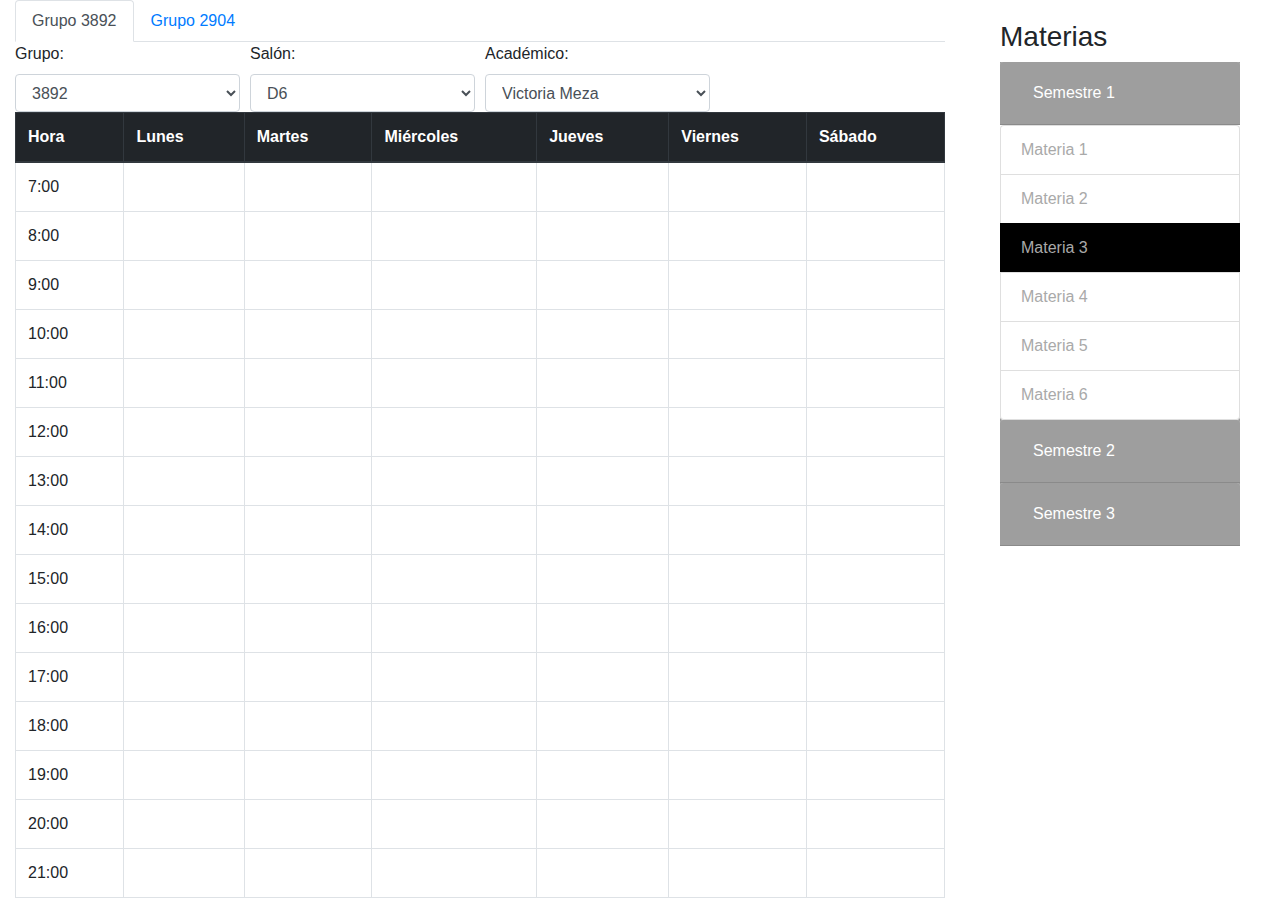
==== index.html @ 567dd7c6 "Prototipo inicial" ====
<!DOCTYPE html>
<html lang="en">
  <head>
    <title>Prototipo - Editar horario</title>
    <link rel="stylesheet" href="bower_components/bootstrap/dist/css/bootstrap.css" />
    <link rel="stylesheet" href="index.css">

    <meta charset="utf-8">
    <meta name="viewport" content="width=device-width, initial-scale=1, shrink-to-fit=no">
  </head>
  <body>
    
    <div class="container-fluid">
      <div class="row">
        <div class="col">
          <ul class="nav nav-tabs" id="myTab" role="tablist">
            <li class="nav-item">
              <a class="nav-link active" id="home-tab" data-toggle="tab" href="#home">
                Grupo 3892
              </a>
            </li>
            <li class="nav-item">
              <a class="nav-link" id="profile-tab" data-toggle="tab" href="#profile">
                Grupo 2904
              </a>
            </li>
          </ul>

          <div class="tab-content" id="myTabContent">

            <div class="tab-pane fade show active" id="home">
              <form>
                <div class="form-row">
                  <div class="col">
                    <label>Grupo:</label>
                    <select class="form-control">
                      <option value="">3892</option>
                      <option value="">2904</option>
                    </select>
                  </div>
                  <div class="col">
                    <label>Salón:</label>
                    <select class="form-control">
                      <option value="">D6</option>
                      <option value="">D7</option>
                    </select>
                  </div>
                  <div class="col">
                    <label>Académico:</label>
                    <select class="form-control">
                      <option value="">Victoria Meza</option>
                      <option value="">Everardo Gutierrez</option>
                    </select>
                  </div>
                  <div class="col">&nbsp;</div>
                </div>
              </form>

              <div class="horario">
                <table class="table table-bordered">
                  <thead class="thead-dark">
                    <tr>
                      <th>Hora</th>
                      <th>Lunes</th>
                      <th>Martes</th>
                      <th>Miércoles</th>
                      <th>Jueves</th>
                      <th>Viernes</th>
                      <th>Sábado</th>
                    </tr>
                  </thead>
                  <tbody>
                    <tr>
                      <td>7:00</td>
                      <td></td>
                      <td></td>
                      <td></td>
                      <td></td>
                      <td></td>
                      <td></td>
                    </tr>
                    <tr>
                      <td>8:00</td>
                      <td></td>
                      <td></td>
                      <td></td>
                      <td></td>
                      <td></td>
                      <td></td>
                    </tr>
                    <tr>
                      <td>9:00</td>
                      <td></td>
                      <td></td>
                      <td></td>
                      <td></td>
                      <td></td>
                      <td></td>
                    </tr>
                    <tr>
                      <td>10:00</td>
                      <td></td>
                      <td></td>
                      <td></td>
                      <td></td>
                      <td></td>
                      <td></td>
                    </tr>
                    <tr>
                      <td>11:00</td>
                      <td></td>
                      <td></td>
                      <td></td>
                      <td></td>
                      <td></td>
                      <td></td>
                    </tr>
                    <tr>
                      <td>12:00</td>
                      <td></td>
                      <td></td>
                      <td></td>
                      <td></td>
                      <td></td>
                      <td></td>
                    </tr>
                    <tr>
                      <td>13:00</td>
                      <td></td>
                      <td></td>
                      <td></td>
                      <td></td>
                      <td></td>
                      <td></td>
                    </tr>
                    <tr>
                      <td>14:00</td>
                      <td></td>
                      <td></td>
                      <td></td>
                      <td></td>
                      <td></td>
                      <td></td>
                    </tr>
                    <tr>
                      <td>15:00</td>
                      <td></td>
                      <td></td>
                      <td></td>
                      <td></td>
                      <td></td>
                      <td></td>
                    </tr>
                    <tr>
                      <td>16:00</td>
                      <td></td>
                      <td></td>
                      <td></td>
                      <td></td>
                      <td></td>
                      <td></td>
                    </tr>
                    <tr>
                      <td>17:00</td>
                      <td></td>
                      <td></td>
                      <td></td>
                      <td></td>
                      <td></td>
                      <td></td>
                    </tr>
                    <tr>
                      <td>18:00</td>
                      <td></td>
                      <td></td>
                      <td></td>
                      <td></td>
                      <td></td>
                      <td></td>
                    </tr>
                    <tr>
                      <td>19:00</td>
                      <td></td>
                      <td></td>
                      <td></td>
                      <td></td>
                      <td></td>
                      <td></td>
                    </tr>
                    <tr>
                      <td>20:00</td>
                      <td></td>
                      <td></td>
                      <td></td>
                      <td></td>
                      <td></td>
                      <td></td>
                    </tr>
                    <tr>
                      <td>21:00</td>
                      <td></td>
                      <td></td>
                      <td></td>
                      <td></td>
                      <td></td>
                      <td></td>
                    </tr>
                  </tbody>
                </table>
              </div>

            </div>

            <div class="tab-pane fade" id="profile">
              2904
            </div>
          </div>
        </div>
        <div class="col-3 tools box">
          <h3>Materias</h3>
          
          <div id="accordion">
            <div class="card">
              <div class="card-header" id="headingOne">
                <h5 class="mb-0">
                  <button class="btn btn-link" data-toggle="collapse" data-target="#collapseOne" aria-expanded="true" aria-controls="collapseOne">
                    Semestre 1
                  </button>
                </h5>
              </div>

              <div id="collapseOne" class="collapse show" aria-labelledby="headingOne" data-parent="#accordion">
                <div class="card-body">
                  <ul class="list-group">
                    <li class="list-group-item">Materia 1</li>
                    <li class="list-group-item">Materia 2</li>
                    <li class="list-group-item selected">Materia 3</li>
                    <li class="list-group-item">Materia 4</li>
                    <li class="list-group-item">Materia 5</li>
                    <li class="list-group-item">Materia 6</li>
                  </ul>
                </div>
              </div>
            </div>
            <div class="card">
              <div class="card-header" id="headingTwo">
                <h5 class="mb-0">
                  <button class="btn btn-link collapsed" data-toggle="collapse" data-target="#collapseTwo" aria-expanded="false" aria-controls="collapseTwo">
                    Semestre 2
                  </button>
                </h5>
              </div>
              <div id="collapseTwo" class="collapse" aria-labelledby="headingTwo" data-parent="#accordion">
                <div class="card-body">
                  <ul class="list-group">
                    <li class="list-group-item">Materia 1</li>
                    <li class="list-group-item">Materia 2</li>
                    <li class="list-group-item">Materia 3</li>
                    <li class="list-group-item">Materia 4</li>
                    <li class="list-group-item">Materia 5</li>
                    <li class="list-group-item">Materia 6</li>
                  </ul>
                </div>
              </div>
            </div>
            <div class="card">
              <div class="card-header" id="headingThree">
                <h5 class="mb-0">
                  <button class="btn btn-link collapsed" data-toggle="collapse" data-target="#collapseThree" aria-expanded="false" aria-controls="collapseThree">
                    Semestre 3
                  </button>
                </h5>
              </div>
              <div id="collapseThree" class="collapse" aria-labelledby="headingThree" data-parent="#accordion">
                <div class="card-body">
                  <ul class="list-group">
                    <li class="list-group-item">Materia 1</li>
                    <li class="list-group-item">Materia 2</li>
                    <li class="list-group-item">Materia 3</li>
                    <li class="list-group-item">Materia 4</li>
                    <li class="list-group-item">Materia 5</li>
                    <li class="list-group-item">Materia 6</li>
                  </ul>
                </div>
              </div>
            </div>
          </div>

        </div>
      </div>
    </div>

    <script src="bower_components/jquery/dist/jquery.js"></script>
    <script src="bower_components/popper.js/dist/popper.js"></script>
    <script src="bower_components/bootstrap/dist/js/bootstrap.js"></script>
  </body>
</html>
---- index.css ----
#accordion {
  width: 100%;
  background-color: rgb(158, 158, 158);
  color: darkgray;
}

.card {
  border: 0;
}

.card-header {
  background: rgb(158, 158, 158);
}

.box {
  padding: 20px 40px;
}

.tools {
  height: 100%;
}

#accordion .btn-link, .btn-link:hover, .btn-link:focus {
  color: white;
  text-decoration: none;
}

#accordion .card-body {
  padding: 0;
}

#accordion .card-body .list-group .list-group-item {
  cursor: pointer;
}

#accordion .card-body .list-group .list-group-item:hover {
  box-shadow: 1px 1px 1px 1px #eee;
}

#accordion .card-body .list-group .list-group-item.selected {
  background: black;
}
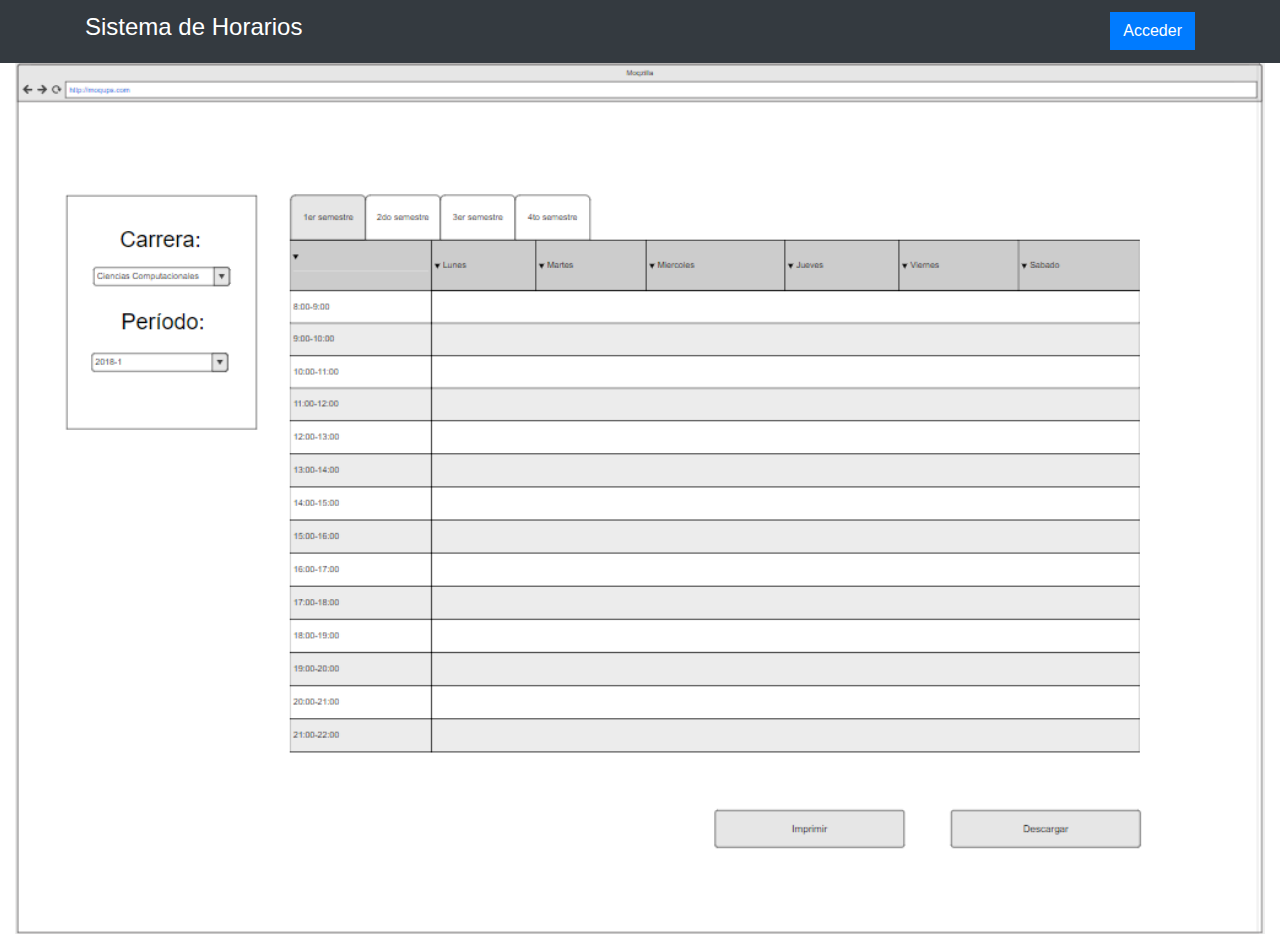
==== commit 86713bef: "Integracion" ====
--- a/index.html
+++ b/index.html
@@ -1,291 +1,35 @@
 <!DOCTYPE html>
 <html lang="en">
   <head>
-    <title>Prototipo - Editar horario</title>
+    <title>Sistema de Horarios</title>
     <link rel="stylesheet" href="bower_components/bootstrap/dist/css/bootstrap.css" />
-    <link rel="stylesheet" href="index.css">
+    <link rel="stylesheet" href="css/editar-horario.css">
 
     <meta charset="utf-8">
     <meta name="viewport" content="width=device-width, initial-scale=1, shrink-to-fit=no">
   </head>
   <body>
+
+    <header>
+      
+      <div class="navbar navbar-dark bg-dark box-shadow">
+        <div class="container d-flex justify-content-between">
+          <a href="../dashboard.html" class="navbar-brand d-flex align-items-center">
+            <h4>Sistema de Horarios</h4>
+          </a>
+          
+          <form class="form-inline ">
+            <a class="btn btn-primary rounded-0" type="submit" style="margin-left: 10px;" href="login/">Acceder</a>
+          </form>
+        </div>
+        
+      </div>
+    </header>
     
     <div class="container-fluid">
       <div class="row">
         <div class="col">
-          <ul class="nav nav-tabs" id="myTab" role="tablist">
-            <li class="nav-item">
-              <a class="nav-link active" id="home-tab" data-toggle="tab" href="#home">
-                Grupo 3892
-              </a>
-            </li>
-            <li class="nav-item">
-              <a class="nav-link" id="profile-tab" data-toggle="tab" href="#profile">
-                Grupo 2904
-              </a>
-            </li>
-          </ul>
-
-          <div class="tab-content" id="myTabContent">
-
-            <div class="tab-pane fade show active" id="home">
-              <form>
-                <div class="form-row">
-                  <div class="col">
-                    <label>Grupo:</label>
-                    <select class="form-control">
-                      <option value="">3892</option>
-                      <option value="">2904</option>
-                    </select>
-                  </div>
-                  <div class="col">
-                    <label>Salón:</label>
-                    <select class="form-control">
-                      <option value="">D6</option>
-                      <option value="">D7</option>
-                    </select>
-                  </div>
-                  <div class="col">
-                    <label>Académico:</label>
-                    <select class="form-control">
-                      <option value="">Victoria Meza</option>
-                      <option value="">Everardo Gutierrez</option>
-                    </select>
-                  </div>
-                  <div class="col">&nbsp;</div>
-                </div>
-              </form>
-
-              <div class="horario">
-                <table class="table table-bordered">
-                  <thead class="thead-dark">
-                    <tr>
-                      <th>Hora</th>
-                      <th>Lunes</th>
-                      <th>Martes</th>
-                      <th>Miércoles</th>
-                      <th>Jueves</th>
-                      <th>Viernes</th>
-                      <th>Sábado</th>
-                    </tr>
-                  </thead>
-                  <tbody>
-                    <tr>
-                      <td>7:00</td>
-                      <td></td>
-                      <td></td>
-                      <td></td>
-                      <td></td>
-                      <td></td>
-                      <td></td>
-                    </tr>
-                    <tr>
-                      <td>8:00</td>
-                      <td></td>
-                      <td></td>
-                      <td></td>
-                      <td></td>
-                      <td></td>
-                      <td></td>
-                    </tr>
-                    <tr>
-                      <td>9:00</td>
-                      <td></td>
-                      <td></td>
-                      <td></td>
-                      <td></td>
-                      <td></td>
-                      <td></td>
-                    </tr>
-                    <tr>
-                      <td>10:00</td>
-                      <td></td>
-                      <td></td>
-                      <td></td>
-                      <td></td>
-                      <td></td>
-                      <td></td>
-                    </tr>
-                    <tr>
-                      <td>11:00</td>
-                      <td></td>
-                      <td></td>
-                      <td></td>
-                      <td></td>
-                      <td></td>
-                      <td></td>
-                    </tr>
-                    <tr>
-                      <td>12:00</td>
-                      <td></td>
-                      <td></td>
-                      <td></td>
-                      <td></td>
-                      <td></td>
-                      <td></td>
-                    </tr>
-                    <tr>
-                      <td>13:00</td>
-                      <td></td>
-                      <td></td>
-                      <td></td>
-                      <td></td>
-                      <td></td>
-                      <td></td>
-                    </tr>
-                    <tr>
-                      <td>14:00</td>
-                      <td></td>
-                      <td></td>
-                      <td></td>
-                      <td></td>
-                      <td></td>
-                      <td></td>
-                    </tr>
-                    <tr>
-                      <td>15:00</td>
-                      <td></td>
-                      <td></td>
-                      <td></td>
-                      <td></td>
-                      <td></td>
-                      <td></td>
-                    </tr>
-                    <tr>
-                      <td>16:00</td>
-                      <td></td>
-                      <td></td>
-                      <td></td>
-                      <td></td>
-                      <td></td>
-                      <td></td>
-                    </tr>
-                    <tr>
-                      <td>17:00</td>
-                      <td></td>
-                      <td></td>
-                      <td></td>
-                      <td></td>
-                      <td></td>
-                      <td></td>
-                    </tr>
-                    <tr>
-                      <td>18:00</td>
-                      <td></td>
-                      <td></td>
-                      <td></td>
-                      <td></td>
-                      <td></td>
-                      <td></td>
-                    </tr>
-                    <tr>
-                      <td>19:00</td>
-                      <td></td>
-                      <td></td>
-                      <td></td>
-                      <td></td>
-                      <td></td>
-                      <td></td>
-                    </tr>
-                    <tr>
-                      <td>20:00</td>
-                      <td></td>
-                      <td></td>
-                      <td></td>
-                      <td></td>
-                      <td></td>
-                      <td></td>
-                    </tr>
-                    <tr>
-                      <td>21:00</td>
-                      <td></td>
-                      <td></td>
-                      <td></td>
-                      <td></td>
-                      <td></td>
-                      <td></td>
-                    </tr>
-                  </tbody>
-                </table>
-              </div>
-
-            </div>
-
-            <div class="tab-pane fade" id="profile">
-              2904
-            </div>
-          </div>
-        </div>
-        <div class="col-3 tools box">
-          <h3>Materias</h3>
-          
-          <div id="accordion">
-            <div class="card">
-              <div class="card-header" id="headingOne">
-                <h5 class="mb-0">
-                  <button class="btn btn-link" data-toggle="collapse" data-target="#collapseOne" aria-expanded="true" aria-controls="collapseOne">
-                    Semestre 1
-                  </button>
-                </h5>
-              </div>
-
-              <div id="collapseOne" class="collapse show" aria-labelledby="headingOne" data-parent="#accordion">
-                <div class="card-body">
-                  <ul class="list-group">
-                    <li class="list-group-item">Materia 1</li>
-                    <li class="list-group-item">Materia 2</li>
-                    <li class="list-group-item selected">Materia 3</li>
-                    <li class="list-group-item">Materia 4</li>
-                    <li class="list-group-item">Materia 5</li>
-                    <li class="list-group-item">Materia 6</li>
-                  </ul>
-                </div>
-              </div>
-            </div>
-            <div class="card">
-              <div class="card-header" id="headingTwo">
-                <h5 class="mb-0">
-                  <button class="btn btn-link collapsed" data-toggle="collapse" data-target="#collapseTwo" aria-expanded="false" aria-controls="collapseTwo">
-                    Semestre 2
-                  </button>
-                </h5>
-              </div>
-              <div id="collapseTwo" class="collapse" aria-labelledby="headingTwo" data-parent="#accordion">
-                <div class="card-body">
-                  <ul class="list-group">
-                    <li class="list-group-item">Materia 1</li>
-                    <li class="list-group-item">Materia 2</li>
-                    <li class="list-group-item">Materia 3</li>
-                    <li class="list-group-item">Materia 4</li>
-                    <li class="list-group-item">Materia 5</li>
-                    <li class="list-group-item">Materia 6</li>
-                  </ul>
-                </div>
-              </div>
-            </div>
-            <div class="card">
-              <div class="card-header" id="headingThree">
-                <h5 class="mb-0">
-                  <button class="btn btn-link collapsed" data-toggle="collapse" data-target="#collapseThree" aria-expanded="false" aria-controls="collapseThree">
-                    Semestre 3
-                  </button>
-                </h5>
-              </div>
-              <div id="collapseThree" class="collapse" aria-labelledby="headingThree" data-parent="#accordion">
-                <div class="card-body">
-                  <ul class="list-group">
-                    <li class="list-group-item">Materia 1</li>
-                    <li class="list-group-item">Materia 2</li>
-                    <li class="list-group-item">Materia 3</li>
-                    <li class="list-group-item">Materia 4</li>
-                    <li class="list-group-item">Materia 5</li>
-                    <li class="list-group-item">Materia 6</li>
-                  </ul>
-                </div>
-              </div>
-            </div>
-          </div>
-
+          <img src="Invitado.png" alt="" style="width: 100%"">
         </div>
       </div>
     </div>
@@ -294,4 +38,4 @@
     <script src="bower_components/popper.js/dist/popper.js"></script>
     <script src="bower_components/bootstrap/dist/js/bootstrap.js"></script>
   </body>
-</html>+</html>
--- a/css/editar-horario.css
+++ b/css/editar-horario.css
@@ -0,0 +1,120 @@
+#accordion {
+  width: 100%;
+  background-color: rgb(158, 158, 158);
+  color: darkgray;
+}
+
+.card {
+  border: 0;
+}
+
+
+.box {
+  padding: 20px 40px;
+}
+
+.tools {
+  height: 100%;
+}
+
+#accordion .btn-link, .btn-link:hover, .btn-link:focus {
+  color: white;
+  text-decoration: none;
+  padding: 10px;
+  width: 100%;
+  height: 100%;
+}
+
+#accordion .card-header {
+  background: rgb(158, 158, 158);
+  padding: 0;
+}
+
+#accordion .card-body {
+  padding: 0;
+}
+
+#accordion .card-body .list-group .list-group-item {
+  cursor: pointer;
+}
+
+#accordion .card-body .list-group .list-group-item:hover {
+  box-shadow: 1px 1px 1px 1px #eee;
+}
+
+#accordion .card-body .list-group .list-group-item.selected {
+  background: black;
+}
+
+.cell {
+  position: relative;
+  word-break: break-word;
+  width: 16%;
+  color: #198400;
+}
+
+.cell a {
+  display: block;
+}
+
+.cell > .indicator {
+  position: absolute;
+  right: 10px;
+  bottom: 10px;
+}
+
+.indicator {
+  width: 10px;
+  height: 10px;
+  border-radius: 50%;
+  cursor: pointer;
+  display: inline-block;
+}
+
+.close {
+  position: absolute;
+  right: 5px;
+  top: 5px;
+  cursor: pointer;
+}
+
+.indicator.red {
+  background: red;
+}
+
+.indicator.yellow {
+  background: yellow;
+}
+
+.indicator.green {
+  background: green;
+}
+
+.hidden {
+  display: none;
+}
+
+.context-menu {
+  position: absolute;
+  top: 50%;
+  left: 50%;
+  z-index: 100;
+
+  padding: 20px;
+  width: 200%;
+  background: white;
+  border: solid 1px darkgray;
+  color: black;
+}
+
+.indicator-chooser {
+  position: absolute;
+  top: 0;
+  left: 100%;
+  z-index: 100;
+
+  padding: 20px;
+  background: white;
+  border: solid 1px darkgray;
+  color: black;
+}
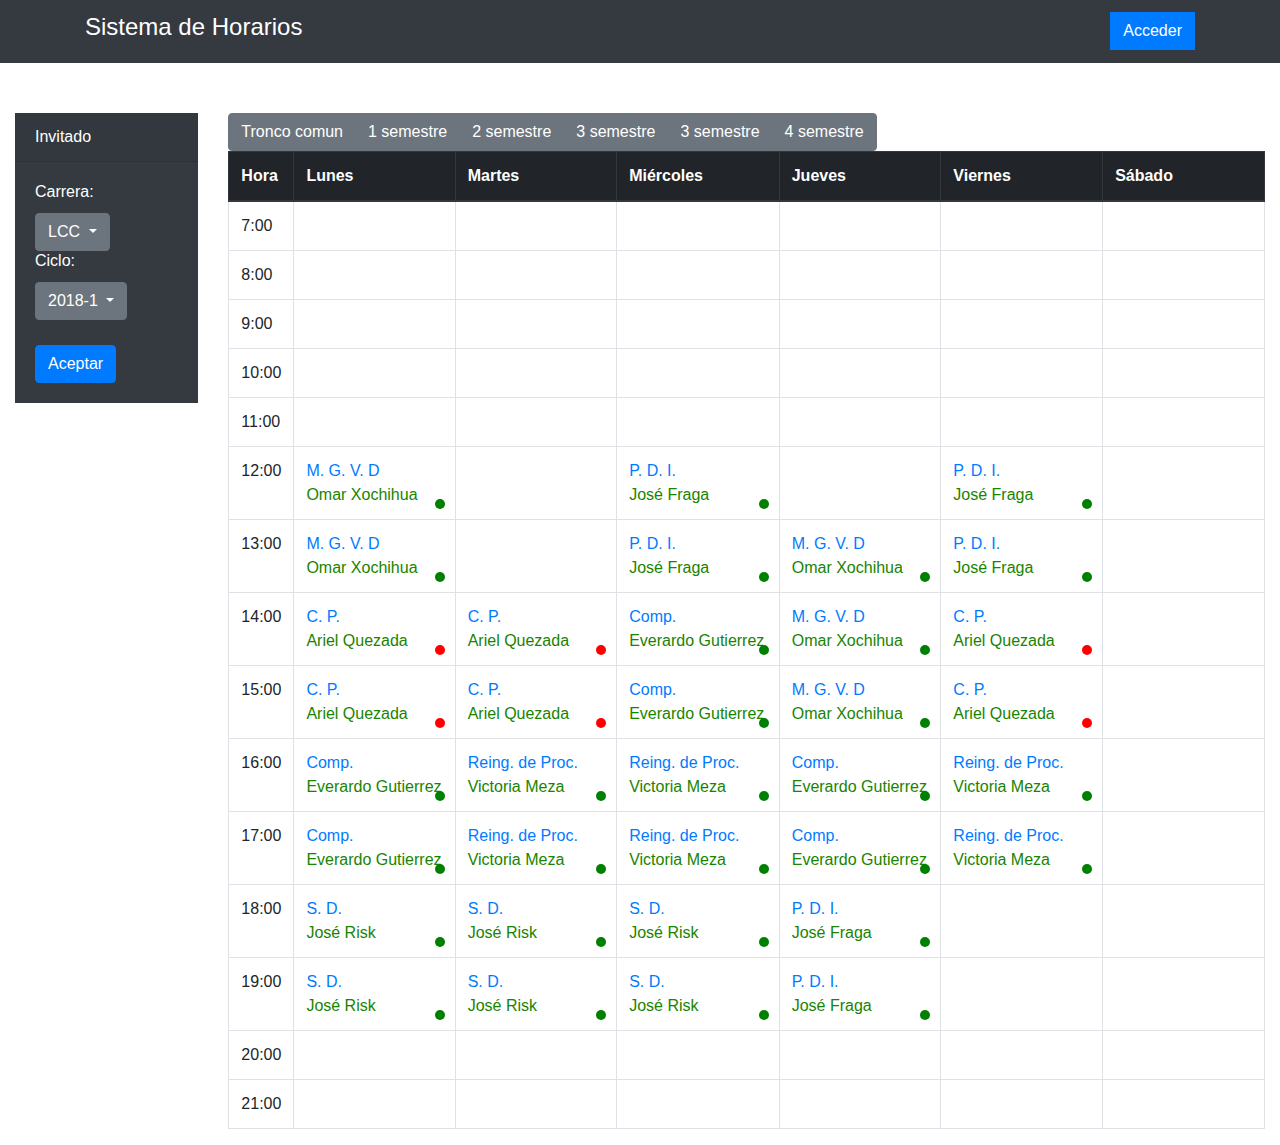
==== commit 79a1f4cc: "Se agrego la vista de invitado" ====
--- a/index.html
+++ b/index.html
@@ -4,6 +4,7 @@
     <title>Sistema de Horarios</title>
     <link rel="stylesheet" href="bower_components/bootstrap/dist/css/bootstrap.css" />
     <link rel="stylesheet" href="css/editar-horario.css">
+    <link rel="stylesheet" href="css/index.css">
 
     <meta charset="utf-8">
     <meta name="viewport" content="width=device-width, initial-scale=1, shrink-to-fit=no">
@@ -26,10 +27,1568 @@
       </div>
     </header>
     
-    <div class="container-fluid">
+    <div class="container-fluid invitado">
       <div class="row">
-        <div class="col">
-          <img src="Invitado.png" alt="" style="width: 100%"">
+        <div class="col-2">
+          <div class="bg-dark text-white">
+            <div class="card-header">
+              Invitado
+            </div>
+            <div class="card-body">
+              <h6 class="card-title">Carrera:</h6>
+              <div class="dropdown">
+                <button class="btn btn-secondary dropdown-toggle" type="button" id="dropdownMenuButton" data-toggle="dropdown" aria-haspopup="true" aria-expanded="false">
+                  LCC
+                </button>
+                <div class="dropdown-menu" aria-labelledby="dropdownMenuButton">
+                  <a class="dropdown-item" href="#">Action</a>
+                  <a class="dropdown-item" href="#">Another action</a>
+                  <a class="dropdown-item" href="#">Something else here</a>
+                </div>
+              </div>
+              <h6 class="card-title">Ciclo:</h6>
+              <div class="dropdown">
+                <button class="btn btn-secondary dropdown-toggle" type="button" id="dropdownMenuButton" data-toggle="dropdown" aria-haspopup="true" aria-expanded="false">
+                  2018-1
+                </button>
+                <div class="dropdown-menu" aria-labelledby="dropdownMenuButton">
+                  <a class="dropdown-item" href="#">Action</a>
+                  <a class="dropdown-item" href="#">Another action</a>
+                  <a class="dropdown-item" href="#">Something else here</a>
+                </div>
+              </div>
+              <div class="aceptar-btn">
+                <a href="#" class="btn btn-primary">Aceptar</a>
+              </div>
+            </div>
+          </div>
+        </div>
+        <div class="col-10">
+        <div class="btn-group" role="group" aria-label="Basic example">
+          <button type="button" class="btn btn-secondary">Tronco comun</button>
+          <button type="button" class="btn btn-secondary">1 semestre</button>
+          <button type="button" class="btn btn-secondary">2 semestre</button>
+          <button type="button" class="btn btn-secondary">3 semestre</button>
+          <button type="button" class="btn btn-secondary">3 semestre</button>
+          <button type="button" class="btn btn-secondary">4 semestre</button>
+        </div>
+          <table class="table table-bordered">
+                    <thead class="thead-dark">
+                      <tr>
+                        <th>Hora</th>
+                        <th>Lunes</th>
+                        <th>Martes</th>
+                        <th>Miércoles</th>
+                        <th>Jueves</th>
+                        <th>Viernes</th>
+                        <th>Sábado</th>
+                      </tr>
+                    </thead>
+                    <tbody>
+                      <tr>
+                        <td>7:00</td>
+                        <td class="cell"></td>
+                        <td class="cell"></td>
+                        <td class="cell"></td>
+                        <td class="cell"></td>
+                        <td class="cell"></td>
+                        <td class="cell"></td>
+                      </tr>
+                      <tr>
+                        <td>8:00</td>
+                        <td class="cell"></td>
+                        <td class="cell"></td>
+                        <td class="cell"></td>
+                        <td class="cell"></td>
+                        <td class="cell"></td>
+                        <td class="cell"></td>
+                      </tr>
+                      <tr>
+                        <td>9:00</td>
+                        <td class="cell"></td>
+                        <td class="cell"></td>
+                        <td class="cell"></td>
+                        <td class="cell"></td>
+                        <td class="cell"></td>
+                        <td class="cell"></td>
+                      </tr>
+                      <tr>
+                        <td>10:00</td>
+                        <td class="cell"></td>
+                        <td class="cell"></td>
+                        <td class="cell"></td>
+                        <td class="cell"></td>
+                        <td class="cell"></td>
+                        <td class="cell"></td>
+                      </tr>
+                      <tr>
+                        <td>11:00</td>
+                        <td class="cell"></td>
+                        <td class="cell"></td>
+                        <td class="cell"></td>
+                        <td class="cell"></td>
+                        <td class="cell"></td>
+                        <td class="cell"></td>
+                      </tr>
+                      <tr>
+                        <td>12:00</td>
+                        <td class="cell">
+                          <a href="#" class="js-open-context-menu">
+                            M. G. V. D
+                          </a>
+                          Omar Xochihua
+                          <div class="indicator green selected"></div>
+                          <div class="indicator-chooser" style="display: none">
+                            <form>
+                              <div class="form-row">
+                                <div class="col">
+                                  <div class="indicator red"></div>
+                                  <div class="indicator yellow"></div>
+                                  <div class="indicator green"></div>
+                                </div>
+                              </div>
+                            </form>
+                          </div>
+                          <div class="context-menu" style="display: none">
+                            <form>
+                              <div class="form-row">
+                                <div class="col">
+                                  <label>Salón:</label>
+                                  <select class="form-control">
+                                    <option value="">D6</option>
+                                    <option value="">D7</option>
+                                  </select>
+                                </div>
+                              </div>
+                              <div class="form-row">
+                                <div class="col">
+                                  <label>Académico:</label>
+                                  <select class="form-control">
+                                    <option value="">Victoria Meza</option>
+                                    <option value="">Everardo Gutierrez</option>
+                                  </select>
+                                </div>
+                              </div>
+                            </form>
+                          </div>
+                        </td>
+                        <td class="cell"></td>
+                        <td class="cell">
+                          <a href="#" class="js-open-context-menu">
+                            P. D. I.
+                          </a>
+                          José Fraga
+                          <div class="indicator green selected"></div>
+                          <div class="indicator-chooser" style="display: none">
+                            <form>
+                              <div class="form-row">
+                                <div class="col">
+                                  <div class="indicator red"></div>
+                                  <div class="indicator yellow"></div>
+                                  <div class="indicator green"></div>
+                                </div>
+                              </div>
+                            </form>
+                          </div>
+                          <div class="context-menu" style="display: none">
+                            <form>
+                              <div class="form-row">
+                                <div class="col">
+                                  <label>Salón:</label>
+                                  <select class="form-control">
+                                    <option value="">D6</option>
+                                    <option value="">D7</option>
+                                  </select>
+                                </div>
+                              </div>
+                              <div class="form-row">
+                                <div class="col">
+                                  <label>Académico:</label>
+                                  <select class="form-control">
+                                    <option value="">Victoria Meza</option>
+                                    <option value="">Everardo Gutierrez</option>
+                                  </select>
+                                </div>
+                              </div>
+                            </form>
+                          </div>
+                        </td>
+                        <td class="cell"></td>
+                        <td class="cell">
+                          <a href="#" class="js-open-context-menu">
+                            P. D. I.
+                          </a>
+                          José Fraga
+                          <div class="indicator green selected"></div>
+                          <div class="indicator-chooser" style="display: none">
+                            <form>
+                              <div class="form-row">
+                                <div class="col">
+                                  <div class="indicator red"></div>
+                                  <div class="indicator yellow"></div>
+                                  <div class="indicator green"></div>
+                                </div>
+                              </div>
+                            </form>
+                          </div>
+                          <div class="context-menu" style="display: none">
+                            <form>
+                              <div class="form-row">
+                                <div class="col">
+                                  <label>Salón:</label>
+                                  <select class="form-control">
+                                    <option value="">D6</option>
+                                    <option value="">D7</option>
+                                  </select>
+                                </div>
+                              </div>
+                              <div class="form-row">
+                                <div class="col">
+                                  <label>Académico:</label>
+                                  <select class="form-control">
+                                    <option value="">Victoria Meza</option>
+                                    <option value="">Everardo Gutierrez</option>
+                                  </select>
+                                </div>
+                              </div>
+                            </form>
+                          </div>
+                        </td>
+                        <td class="cell"></td>
+                      </tr>
+                      <tr>
+                        <td>13:00</td>
+                        <td class="cell">
+                          <a href="#" class="js-open-context-menu">
+                            M. G. V. D
+                          </a>
+                          Omar Xochihua
+                          <div class="indicator green selected"></div>
+                          <div class="indicator-chooser" style="display: none">
+                            <form>
+                              <div class="form-row">
+                                <div class="col">
+                                  <div class="indicator red"></div>
+                                  <div class="indicator yellow"></div>
+                                  <div class="indicator green"></div>
+                                </div>
+                              </div>
+                            </form>
+                          </div>
+                          <div class="context-menu" style="display: none">
+                            <form>
+                              <div class="form-row">
+                                <div class="col">
+                                  <label>Salón:</label>
+                                  <select class="form-control">
+                                    <option value="">D6</option>
+                                    <option value="">D7</option>
+                                  </select>
+                                </div>
+                              </div>
+                              <div class="form-row">
+                                <div class="col">
+                                  <label>Académico:</label>
+                                  <select class="form-control">
+                                    <option value="">Victoria Meza</option>
+                                    <option value="">Everardo Gutierrez</option>
+                                  </select>
+                                </div>
+                              </div>
+                            </form>
+                          </div>
+                        </td>
+                        <td class="cell"></td>
+                        <td class="cell">
+                          <a href="#" class="js-open-context-menu">
+                            P. D. I.
+                          </a>
+                          José Fraga
+                          <div class="indicator green selected"></div>
+                          <div class="indicator-chooser" style="display: none">
+                            <form>
+                              <div class="form-row">
+                                <div class="col">
+                                  <div class="indicator red"></div>
+                                  <div class="indicator yellow"></div>
+                                  <div class="indicator green"></div>
+                                </div>
+                              </div>
+                            </form>
+                          </div>
+                          <div class="context-menu" style="display: none">
+                            <form>
+                              <div class="form-row">
+                                <div class="col">
+                                  <label>Salón:</label>
+                                  <select class="form-control">
+                                    <option value="">D6</option>
+                                    <option value="">D7</option>
+                                  </select>
+                                </div>
+                              </div>
+                              <div class="form-row">
+                                <div class="col">
+                                  <label>Académico:</label>
+                                  <select class="form-control">
+                                    <option value="">Victoria Meza</option>
+                                    <option value="">Everardo Gutierrez</option>
+                                  </select>
+                                </div>
+                              </div>
+                            </form>
+                          </div>
+                        </td>
+                        <td class="cell">
+                          <a href="#" class="js-open-context-menu">
+                            M. G. V. D
+                          </a>
+                          Omar Xochihua
+                          <div class="indicator green selected"></div>
+                          <div class="indicator-chooser" style="display: none">
+                            <form>
+                              <div class="form-row">
+                                <div class="col">
+                                  <div class="indicator red"></div>
+                                  <div class="indicator yellow"></div>
+                                  <div class="indicator green"></div>
+                                </div>
+                              </div>
+                            </form>
+                          </div>
+                          <div class="context-menu" style="display: none">
+                            <form>
+                              <div class="form-row">
+                                <div class="col">
+                                  <label>Salón:</label>
+                                  <select class="form-control">
+                                    <option value="">D6</option>
+                                    <option value="">D7</option>
+                                  </select>
+                                </div>
+                              </div>
+                              <div class="form-row">
+                                <div class="col">
+                                  <label>Académico:</label>
+                                  <select class="form-control">
+                                    <option value="">Victoria Meza</option>
+                                    <option value="">Everardo Gutierrez</option>
+                                  </select>
+                                </div>
+                              </div>
+                            </form>
+                          </div>
+                        </td>
+                        <td class="cell">
+                          <a href="#" class="js-open-context-menu">
+                            P. D. I.
+                          </a>
+                          José Fraga
+                          <div class="indicator green selected"></div>
+                          <div class="indicator-chooser" style="display: none">
+                            <form>
+                              <div class="form-row">
+                                <div class="col">
+                                  <div class="indicator red"></div>
+                                  <div class="indicator yellow"></div>
+                                  <div class="indicator green"></div>
+                                </div>
+                              </div>
+                            </form>
+                          </div>
+                          <div class="context-menu" style="display: none">
+                            <form>
+                              <div class="form-row">
+                                <div class="col">
+                                  <label>Salón:</label>
+                                  <select class="form-control">
+                                    <option value="">D6</option>
+                                    <option value="">D7</option>
+                                  </select>
+                                </div>
+                              </div>
+                              <div class="form-row">
+                                <div class="col">
+                                  <label>Académico:</label>
+                                  <select class="form-control">
+                                    <option value="">Victoria Meza</option>
+                                    <option value="">Everardo Gutierrez</option>
+                                  </select>
+                                </div>
+                              </div>
+                            </form>
+                          </div>
+                        </td>
+                        <td class="cell"></td>
+                      </tr>
+                      <tr>
+                        <td>14:00</td>
+                        <td class="cell">
+                          <a href="#" class="js-open-context-menu">
+                            C. P.
+                          </a>
+                          Ariel Quezada
+                          <div class="indicator red selected"></div>
+                          <div class="indicator-chooser" style="display: none">
+                            <form>
+                              <div class="form-row">
+                                <div class="col">
+                                  <div class="indicator red"></div>
+                                  <div class="indicator yellow"></div>
+                                  <div class="indicator green"></div>
+                                </div>
+                              </div>
+                            </form>
+                          </div>
+                          <div class="context-menu" style="display: none">
+                            <form>
+                              <div class="form-row">
+                                <div class="col">
+                                  <label>Salón:</label>
+                                  <select class="form-control">
+                                    <option value="">D6</option>
+                                    <option value="">D7</option>
+                                  </select>
+                                </div>
+                              </div>
+                              <div class="form-row">
+                                <div class="col">
+                                  <label>Académico:</label>
+                                  <select class="form-control">
+                                    <option value="">Victoria Meza</option>
+                                    <option value="">Everardo Gutierrez</option>
+                                  </select>
+                                </div>
+                              </div>
+                            </form>
+                          </div>
+                        </td>
+                        <td class="cell">
+                          <a href="#" class="js-open-context-menu">
+                            C. P.
+                          </a>
+                          Ariel Quezada
+                          <div class="indicator red selected"></div>
+                          <div class="indicator-chooser" style="display: none">
+                            <form>
+                              <div class="form-row">
+                                <div class="col">
+                                  <div class="indicator red"></div>
+                                  <div class="indicator yellow"></div>
+                                  <div class="indicator green"></div>
+                                </div>
+                              </div>
+                            </form>
+                          </div>
+                          <div class="context-menu" style="display: none">
+                            <form>
+                              <div class="form-row">
+                                <div class="col">
+                                  <label>Salón:</label>
+                                  <select class="form-control">
+                                    <option value="">D6</option>
+                                    <option value="">D7</option>
+                                  </select>
+                                </div>
+                              </div>
+                              <div class="form-row">
+                                <div class="col">
+                                  <label>Académico:</label>
+                                  <select class="form-control">
+                                    <option value="">Victoria Meza</option>
+                                    <option value="">Everardo Gutierrez</option>
+                                  </select>
+                                </div>
+                              </div>
+                            </form>
+                          </div>
+                        </td>
+                        <td class="cell">
+                          <a href="#" class="js-open-context-menu">
+                            Comp.
+                          </a>
+                          Everardo Gutierrez
+                          <div class="indicator green selected"></div>
+                          <div class="indicator-chooser" style="display: none">
+                            <form>
+                              <div class="form-row">
+                                <div class="col">
+                                  <div class="indicator red"></div>
+                                  <div class="indicator yellow"></div>
+                                  <div class="indicator green"></div>
+                                </div>
+                              </div>
+                            </form>
+                          </div>
+                          <div class="context-menu" style="display: none">
+                            <form>
+                              <div class="form-row">
+                                <div class="col">
+                                  <label>Salón:</label>
+                                  <select class="form-control">
+                                    <option value="">D6</option>
+                                    <option value="">D7</option>
+                                  </select>
+                                </div>
+                              </div>
+                              <div class="form-row">
+                                <div class="col">
+                                  <label>Académico:</label>
+                                  <select class="form-control">
+                                    <option value="">Victoria Meza</option>
+                                    <option value="">Everardo Gutierrez</option>
+                                  </select>
+                                </div>
+                              </div>
+                            </form>
+                          </div>
+                        </td>
+                        <td class="cell">
+                          <a href="#" class="js-open-context-menu">
+                            M. G. V. D
+                          </a>
+                          Omar Xochihua
+                          <div class="indicator green selected"></div>
+                          <div class="indicator-chooser" style="display: none">
+                            <form>
+                              <div class="form-row">
+                                <div class="col">
+                                  <div class="indicator red"></div>
+                                  <div class="indicator yellow"></div>
+                                  <div class="indicator green"></div>
+                                </div>
+                              </div>
+                            </form>
+                          </div>
+                          <div class="context-menu" style="display: none">
+                            <form>
+                              <div class="form-row">
+                                <div class="col">
+                                  <label>Salón:</label>
+                                  <select class="form-control">
+                                    <option value="">D6</option>
+                                    <option value="">D7</option>
+                                  </select>
+                                </div>
+                              </div>
+                              <div class="form-row">
+                                <div class="col">
+                                  <label>Académico:</label>
+                                  <select class="form-control">
+                                    <option value="">Victoria Meza</option>
+                                    <option value="">Everardo Gutierrez</option>
+                                  </select>
+                                </div>
+                              </div>
+                            </form>
+                          </div>
+                        </td>
+                        <td class="cell">
+                          <a href="#" class="js-open-context-menu">
+                            C. P.
+                          </a>
+                          Ariel Quezada
+                          <div class="indicator red selected"></div>
+                          <div class="indicator-chooser" style="display: none">
+                            <form>
+                              <div class="form-row">
+                                <div class="col">
+                                  <div class="indicator red"></div>
+                                  <div class="indicator yellow"></div>
+                                  <div class="indicator green"></div>
+                                </div>
+                              </div>
+                            </form>
+                          </div>
+                          <div class="context-menu" style="display: none">
+                            <form>
+                              <div class="form-row">
+                                <div class="col">
+                                  <label>Salón:</label>
+                                  <select class="form-control">
+                                    <option value="">D6</option>
+                                    <option value="">D7</option>
+                                  </select>
+                                </div>
+                              </div>
+                              <div class="form-row">
+                                <div class="col">
+                                  <label>Académico:</label>
+                                  <select class="form-control">
+                                    <option value="">Victoria Meza</option>
+                                    <option value="">Everardo Gutierrez</option>
+                                  </select>
+                                </div>
+                              </div>
+                            </form>
+                          </div>
+                        </td>
+                        <td class="cell"></td>
+                      </tr>
+                      <tr>
+                        <td>15:00</td>
+                        <td class="cell">
+                          <a href="#" class="js-open-context-menu">
+                            C. P.
+                          </a>
+                          Ariel Quezada
+                          <div class="indicator red selected"></div>
+                          <div class="indicator-chooser" style="display: none">
+                            <form>
+                              <div class="form-row">
+                                <div class="col">
+                                  <div class="indicator red"></div>
+                                  <div class="indicator yellow"></div>
+                                  <div class="indicator green"></div>
+                                </div>
+                              </div>
+                            </form>
+                          </div>
+                          <div class="context-menu" style="display: none">
+                            <form>
+                              <div class="form-row">
+                                <div class="col">
+                                  <label>Salón:</label>
+                                  <select class="form-control">
+                                    <option value="">D6</option>
+                                    <option value="">D7</option>
+                                  </select>
+                                </div>
+                              </div>
+                              <div class="form-row">
+                                <div class="col">
+                                  <label>Académico:</label>
+                                  <select class="form-control">
+                                    <option value="">Victoria Meza</option>
+                                    <option value="">Everardo Gutierrez</option>
+                                  </select>
+                                </div>
+                              </div>
+                            </form>
+                          </div>
+                        </td>
+                        <td class="cell">
+                          <a href="#" class="js-open-context-menu">
+                            C. P.
+                          </a>
+                          Ariel Quezada
+                          <div class="indicator red selected"></div>
+                          <div class="indicator-chooser" style="display: none">
+                            <form>
+                              <div class="form-row">
+                                <div class="col">
+                                  <div class="indicator red"></div>
+                                  <div class="indicator yellow"></div>
+                                  <div class="indicator green"></div>
+                                </div>
+                              </div>
+                            </form>
+                          </div>
+                          <div class="context-menu" style="display: none">
+                            <form>
+                              <div class="form-row">
+                                <div class="col">
+                                  <label>Salón:</label>
+                                  <select class="form-control">
+                                    <option value="">D6</option>
+                                    <option value="">D7</option>
+                                  </select>
+                                </div>
+                              </div>
+                              <div class="form-row">
+                                <div class="col">
+                                  <label>Académico:</label>
+                                  <select class="form-control">
+                                    <option value="">Victoria Meza</option>
+                                    <option value="">Everardo Gutierrez</option>
+                                  </select>
+                                </div>
+                              </div>
+                            </form>
+                          </div>
+                        </td>
+                        <td class="cell">
+                          <a href="#" class="js-open-context-menu">
+                            Comp.
+                          </a>
+                          Everardo Gutierrez
+                          <div class="indicator green selected"></div>
+                          <div class="indicator-chooser" style="display: none">
+                            <form>
+                              <div class="form-row">
+                                <div class="col">
+                                  <div class="indicator red"></div>
+                                  <div class="indicator yellow"></div>
+                                  <div class="indicator green"></div>
+                                </div>
+                              </div>
+                            </form>
+                          </div>
+                          <div class="context-menu" style="display: none">
+                            <form>
+                              <div class="form-row">
+                                <div class="col">
+                                  <label>Salón:</label>
+                                  <select class="form-control">
+                                    <option value="">D6</option>
+                                    <option value="">D7</option>
+                                  </select>
+                                </div>
+                              </div>
+                              <div class="form-row">
+                                <div class="col">
+                                  <label>Académico:</label>
+                                  <select class="form-control">
+                                    <option value="">Victoria Meza</option>
+                                    <option value="">Everardo Gutierrez</option>
+                                  </select>
+                                </div>
+                              </div>
+                            </form>
+                          </div>
+                        </td>
+                        <td class="cell">
+                          <a href="#" class="js-open-context-menu">
+                            M. G. V. D
+                          </a>
+                          Omar Xochihua
+                          <div class="indicator green selected"></div>
+                          <div class="indicator-chooser" style="display: none">
+                            <form>
+                              <div class="form-row">
+                                <div class="col">
+                                  <div class="indicator red"></div>
+                                  <div class="indicator yellow"></div>
+                                  <div class="indicator green"></div>
+                                </div>
+                              </div>
+                            </form>
+                          </div>
+                          <div class="context-menu" style="display: none">
+                            <form>
+                              <div class="form-row">
+                                <div class="col">
+                                  <label>Salón:</label>
+                                  <select class="form-control">
+                                    <option value="">D6</option>
+                                    <option value="">D7</option>
+                                  </select>
+                                </div>
+                              </div>
+                              <div class="form-row">
+                                <div class="col">
+                                  <label>Académico:</label>
+                                  <select class="form-control">
+                                    <option value="">Victoria Meza</option>
+                                    <option value="">Everardo Gutierrez</option>
+                                  </select>
+                                </div>
+                              </div>
+                            </form>
+                          </div>
+                        </td>
+                        <td class="cell">
+                          <a href="#" class="js-open-context-menu">
+                            C. P.
+                          </a>
+                          Ariel Quezada
+                          <div class="indicator red selected"></div>
+                          <div class="indicator-chooser" style="display: none">
+                            <form>
+                              <div class="form-row">
+                                <div class="col">
+                                  <div class="indicator red"></div>
+                                  <div class="indicator yellow"></div>
+                                  <div class="indicator green"></div>
+                                </div>
+                              </div>
+                            </form>
+                          </div>
+                          <div class="context-menu" style="display: none">
+                            <form>
+                              <div class="form-row">
+                                <div class="col">
+                                  <label>Salón:</label>
+                                  <select class="form-control">
+                                    <option value="">D6</option>
+                                    <option value="">D7</option>
+                                  </select>
+                                </div>
+                              </div>
+                              <div class="form-row">
+                                <div class="col">
+                                  <label>Académico:</label>
+                                  <select class="form-control">
+                                    <option value="">Victoria Meza</option>
+                                    <option value="">Everardo Gutierrez</option>
+                                  </select>
+                                </div>
+                              </div>
+                            </form>
+                          </div>
+                        </td>
+                        <td class="cell"></td>
+                      </tr>
+                      <tr>
+                        <td>16:00</td>
+                        <td class="cell">
+                          <a href="#" class="js-open-context-menu">
+                            Comp.
+                          </a>
+                          Everardo Gutierrez
+                          <div class="indicator green selected"></div>
+                          <div class="indicator-chooser" style="display: none">
+                            <form>
+                              <div class="form-row">
+                                <div class="col">
+                                  <div class="indicator red"></div>
+                                  <div class="indicator yellow"></div>
+                                  <div class="indicator green"></div>
+                                </div>
+                              </div>
+                            </form>
+                          </div>
+                          <div class="context-menu" style="display: none">
+                            <form>
+                              <div class="form-row">
+                                <div class="col">
+                                  <label>Salón:</label>
+                                  <select class="form-control">
+                                    <option value="">D6</option>
+                                    <option value="">D7</option>
+                                  </select>
+                                </div>
+                              </div>
+                              <div class="form-row">
+                                <div class="col">
+                                  <label>Académico:</label>
+                                  <select class="form-control">
+                                    <option value="">Victoria Meza</option>
+                                    <option value="">Everardo Gutierrez</option>
+                                  </select>
+                                </div>
+                              </div>
+                            </form>
+                          </div>
+                        </td>
+                        <td class="cell">
+                          <a href="#" class="js-open-context-menu">
+                            Reing. de Proc.
+                          </a>
+                          Victoria Meza
+                          <div class="indicator green selected"></div>
+                          <div class="indicator-chooser" style="display: none">
+                            <form>
+                              <div class="form-row">
+                                <div class="col">
+                                  <div class="indicator red"></div>
+                                  <div class="indicator yellow"></div>
+                                  <div class="indicator green"></div>
+                                </div>
+                              </div>
+                            </form>
+                          </div>
+                          <div class="context-menu" style="display: none">
+                            <form>
+                              <div class="form-row">
+                                <div class="col">
+                                  <label>Salón:</label>
+                                  <select class="form-control">
+                                    <option value="">D6</option>
+                                    <option value="">D7</option>
+                                  </select>
+                                </div>
+                              </div>
+                              <div class="form-row">
+                                <div class="col">
+                                  <label>Académico:</label>
+                                  <select class="form-control">
+                                    <option value="">Victoria Meza</option>
+                                    <option value="">Everardo Gutierrez</option>
+                                  </select>
+                                </div>
+                              </div>
+                            </form>
+                          </div>
+                        </td>
+                        <td class="cell">
+                          <a href="#" class="js-open-context-menu">
+                            Reing. de Proc.
+                          </a>
+                          Victoria Meza
+                          <div class="indicator green selected"></div>
+                          <div class="indicator-chooser" style="display: none">
+                            <form>
+                              <div class="form-row">
+                                <div class="col">
+                                  <div class="indicator red"></div>
+                                  <div class="indicator yellow"></div>
+                                  <div class="indicator green"></div>
+                                </div>
+                              </div>
+                            </form>
+                          </div>
+                          <div class="context-menu" style="display: none">
+                            <form>
+                              <div class="form-row">
+                                <div class="col">
+                                  <label>Salón:</label>
+                                  <select class="form-control">
+                                    <option value="">D6</option>
+                                    <option value="">D7</option>
+                                  </select>
+                                </div>
+                              </div>
+                              <div class="form-row">
+                                <div class="col">
+                                  <label>Académico:</label>
+                                  <select class="form-control">
+                                    <option value="">Victoria Meza</option>
+                                    <option value="">Everardo Gutierrez</option>
+                                  </select>
+                                </div>
+                              </div>
+                            </form>
+                          </div>
+                        </td>
+                        <td class="cell">
+                          <a href="#" class="js-open-context-menu">
+                            Comp.
+                          </a>
+                          Everardo Gutierrez
+                          <div class="indicator green selected"></div>
+                          <div class="indicator-chooser" style="display: none">
+                            <form>
+                              <div class="form-row">
+                                <div class="col">
+                                  <div class="indicator red"></div>
+                                  <div class="indicator yellow"></div>
+                                  <div class="indicator green"></div>
+                                </div>
+                              </div>
+                            </form>
+                          </div>
+                          
+                          <div class="context-menu" style="display: none">
+                            <form>
+                              <div class="form-row">
+                                <div class="col">
+                                  <label>Salón:</label>
+                                  <select class="form-control">
+                                    <option value="">D6</option>
+                                    <option value="">D7</option>
+                                  </select>
+                                </div>
+                              </div>
+                              <div class="form-row">
+                                <div class="col">
+                                  <label>Académico:</label>
+                                  <select class="form-control">
+                                    <option value="">Victoria Meza</option>
+                                    <option value="">Everardo Gutierrez</option>
+                                  </select>
+                                </div>
+                              </div>
+                            </form>
+                          </div>
+                        </td>
+                        <td class="cell">
+                          <a href="#" class="js-open-context-menu">
+                            Reing. de Proc.
+                          </a>
+                          Victoria Meza
+                          <div class="indicator green selected"></div>
+                          <div class="indicator-chooser" style="display: none">
+                            <form>
+                              <div class="form-row">
+                                <div class="col">
+                                  <div class="indicator red"></div>
+                                  <div class="indicator yellow"></div>
+                                  <div class="indicator green"></div>
+                                </div>
+                              </div>
+                            </form>
+                          </div>
+                          <div class="context-menu" style="display: none">
+                            <form>
+                              <div class="form-row">
+                                <div class="col">
+                                  <label>Salón:</label>
+                                  <select class="form-control">
+                                    <option value="">D6</option>
+                                    <option value="">D7</option>
+                                  </select>
+                                </div>
+                              </div>
+                              <div class="form-row">
+                                <div class="col">
+                                  <label>Académico:</label>
+                                  <select class="form-control">
+                                    <option value="">Victoria Meza</option>
+                                    <option value="">Everardo Gutierrez</option>
+                                  </select>
+                                </div>
+                              </div>
+                            </form>
+                          </div>
+                        </td>
+                        <td class="cell"></td>
+                      </tr>
+                      <tr>
+                        <td>17:00</td>
+                        <td class="cell">
+                          <a href="#" class="js-open-context-menu">
+                            Comp.
+                          </a>
+                          Everardo Gutierrez
+                          <div class="indicator green selected"></div>
+                          <div class="indicator-chooser" style="display: none">
+                            <form>
+                              <div class="form-row">
+                                <div class="col">
+                                  <div class="indicator red"></div>
+                                  <div class="indicator yellow"></div>
+                                  <div class="indicator green"></div>
+                                </div>
+                              </div>
+                            </form>
+                          </div>
+    
+                          <div class="context-menu" style="display: none">
+                            <form>
+                              <div class="form-row">
+                                <div class="col">
+                                  <label>Salón:</label>
+                                  <select class="form-control">
+                                    <option value="">D6</option>
+                                    <option value="">D7</option>
+                                  </select>
+                                </div>
+                              </div>
+                              <div class="form-row">
+                                <div class="col">
+                                  <label>Académico:</label>
+                                  <select class="form-control">
+                                    <option value="">Victoria Meza</option>
+                                    <option value="">Everardo Gutierrez</option>
+                                  </select>
+                                </div>
+                              </div>
+                            </form>
+                          </div>
+                        </td>
+                        <td class="cell">
+                          <a href="#" class="js-open-context-menu">
+                            Reing. de Proc.
+                          </a>
+                          Victoria Meza
+                          <div class="indicator green selected"></div>
+                          <div class="indicator-chooser" style="display: none">
+                            <form>
+                              <div class="form-row">
+                                <div class="col">
+                                  <div class="indicator red"></div>
+                                  <div class="indicator yellow"></div>
+                                  <div class="indicator green"></div>
+                                </div>
+                              </div>
+                            </form>
+                          </div>
+                          <div class="context-menu" style="display: none">
+                            <form>
+                              <div class="form-row">
+                                <div class="col">
+                                  <label>Salón:</label>
+                                  <select class="form-control">
+                                    <option value="">D6</option>
+                                    <option value="">D7</option>
+                                  </select>
+                                </div>
+                              </div>
+                              <div class="form-row">
+                                <div class="col">
+                                  <label>Académico:</label>
+                                  <select class="form-control">
+                                    <option value="">Victoria Meza</option>
+                                    <option value="">Everardo Gutierrez</option>
+                                  </select>
+                                </div>
+                              </div>
+                            </form>
+                          </div>
+                        </td>
+                        <td class="cell">
+                          <a href="#" class="js-open-context-menu">
+                            Reing. de Proc.
+                          </a>
+                          Victoria Meza
+                          <div class="indicator green selected"></div>
+                          <div class="indicator-chooser" style="display: none">
+                            <form>
+                              <div class="form-row">
+                                <div class="col">
+                                  <div class="indicator red"></div>
+                                  <div class="indicator yellow"></div>
+                                  <div class="indicator green"></div>
+                                </div>
+                              </div>
+                            </form>
+                          </div>
+                          <div class="context-menu" style="display: none">
+                            <form>
+                              <div class="form-row">
+                                <div class="col">
+                                  <label>Salón:</label>
+                                  <select class="form-control">
+                                    <option value="">D6</option>
+                                    <option value="">D7</option>
+                                  </select>
+                                </div>
+                              </div>
+                              <div class="form-row">
+                                <div class="col">
+                                  <label>Académico:</label>
+                                  <select class="form-control">
+                                    <option value="">Victoria Meza</option>
+                                    <option value="">Everardo Gutierrez</option>
+                                  </select>
+                                </div>
+                              </div>
+                            </form>
+                          </div>
+                        </td>
+                        <td class="cell">
+                          <a href="#" class="js-open-context-menu">
+                            Comp.
+                          </a>
+                          Everardo Gutierrez
+                          <div class="indicator green selected"></div>
+                          <div class="indicator-chooser" style="display: none">
+                            <form>
+                              <div class="form-row">
+                                <div class="col">
+                                  <div class="indicator red"></div>
+                                  <div class="indicator yellow"></div>
+                                  <div class="indicator green"></div>
+                                </div>
+                              </div>
+                            </form>
+                          </div>
+                          <div class="context-menu" style="display: none">
+                            <form>
+                              <div class="form-row">
+                                <div class="col">
+                                  <label>Salón:</label>
+                                  <select class="form-control">
+                                    <option value="">D6</option>
+                                    <option value="">D7</option>
+                                  </select>
+                                </div>
+                              </div>
+                              <div class="form-row">
+                                <div class="col">
+                                  <label>Académico:</label>
+                                  <select class="form-control">
+                                    <option value="">Victoria Meza</option>
+                                    <option value="">Everardo Gutierrez</option>
+                                  </select>
+                                </div>
+                              </div>
+                            </form>
+                          </div>
+                        </td>
+                        <td class="cell">
+                          <a href="#" class="js-open-context-menu">
+                            Reing. de Proc.
+                          </a>
+                          Victoria Meza
+                          <div class="indicator green selected"></div>
+                          <div class="indicator-chooser" style="display: none">
+                            <form>
+                              <div class="form-row">
+                                <div class="col">
+                                  <div class="indicator red"></div>
+                                  <div class="indicator yellow"></div>
+                                  <div class="indicator green"></div>
+                                </div>
+                              </div>
+                            </form>
+                          </div>
+                          <div class="context-menu" style="display: none">
+                            <form>
+                              <div class="form-row">
+                                <div class="col">
+                                  <label>Salón:</label>
+                                  <select class="form-control">
+                                    <option value="">D6</option>
+                                    <option value="">D7</option>
+                                  </select>
+                                </div>
+                              </div>
+                              <div class="form-row">
+                                <div class="col">
+                                  <label>Académico:</label>
+                                  <select class="form-control">
+                                    <option value="">Victoria Meza</option>
+                                    <option value="">Everardo Gutierrez</option>
+                                  </select>
+                                </div>
+                              </div>
+                            </form>
+                          </div>
+                        </td>
+                        <td class="cell"></td>
+                      </tr>
+                      <tr>
+                        <td>18:00</td>
+                        <td class="cell">
+                          <a href="#" class="js-open-context-menu">
+                            S. D.
+                          </a>
+                          José Risk
+                          <div class="indicator green selected"></div>
+                          <div class="indicator-chooser" style="display: none">
+                            <form>
+                              <div class="form-row">
+                                <div class="col">
+                                  <div class="indicator red"></div>
+                                  <div class="indicator yellow"></div>
+                                  <div class="indicator green"></div>
+                                </div>
+                              </div>
+                            </form>
+                          </div>
+                          <div class="context-menu" style="display: none">
+                            <form>
+                              <div class="form-row">
+                                <div class="col">
+                                  <label>Salón:</label>
+                                  <select class="form-control">
+                                    <option value="">D6</option>
+                                    <option value="">D7</option>
+                                  </select>
+                                </div>
+                              </div>
+                              <div class="form-row">
+                                <div class="col">
+                                  <label>Académico:</label>
+                                  <select class="form-control">
+                                    <option value="">Victoria Meza</option>
+                                    <option value="">Everardo Gutierrez</option>
+                                  </select>
+                                </div>
+                              </div>
+                            </form>
+                          </div>
+                        </td>
+                        <td class="cell">
+                          <a href="#" class="js-open-context-menu">
+                            S. D.
+                          </a>
+                          José Risk
+                          <div class="indicator green selected"></div>
+                          <div class="indicator-chooser" style="display: none">
+                            <form>
+                              <div class="form-row">
+                                <div class="col">
+                                  <div class="indicator red"></div>
+                                  <div class="indicator yellow"></div>
+                                  <div class="indicator green"></div>
+                                </div>
+                              </div>
+                            </form>
+                          </div>
+                          <div class="context-menu" style="display: none">
+                            <form>
+                              <div class="form-row">
+                                <div class="col">
+                                  <label>Salón:</label>
+                                  <select class="form-control">
+                                    <option value="">D6</option>
+                                    <option value="">D7</option>
+                                  </select>
+                                </div>
+                              </div>
+                              <div class="form-row">
+                                <div class="col">
+                                  <label>Académico:</label>
+                                  <select class="form-control">
+                                    <option value="">Victoria Meza</option>
+                                    <option value="">Everardo Gutierrez</option>
+                                  </select>
+                                </div>
+                              </div>
+                            </form>
+                          </div>
+                        </td>
+                        <td class="cell">
+                          <a href="#" class="js-open-context-menu">
+                            S. D.
+                          </a>
+                          José Risk
+                          <div class="indicator green selected"></div>
+                          <div class="indicator-chooser" style="display: none">
+                            <form>
+                              <div class="form-row">
+                                <div class="col">
+                                  <div class="indicator red"></div>
+                                  <div class="indicator yellow"></div>
+                                  <div class="indicator green"></div>
+                                </div>
+                              </div>
+                            </form>
+                          </div>
+                          <div class="context-menu" style="display: none">
+                            <form>
+                              <div class="form-row">
+                                <div class="col">
+                                  <label>Salón:</label>
+                                  <select class="form-control">
+                                    <option value="">D6</option>
+                                    <option value="">D7</option>
+                                  </select>
+                                </div>
+                              </div>
+                              <div class="form-row">
+                                <div class="col">
+                                  <label>Académico:</label>
+                                  <select class="form-control">
+                                    <option value="">Victoria Meza</option>
+                                    <option value="">Everardo Gutierrez</option>
+                                  </select>
+                                </div>
+                              </div>
+                            </form>
+                          </div>
+                        </td>
+                        <td class="cell">
+                          <a href="#" class="js-open-context-menu">
+                            P. D. I.
+                          </a>
+                          José Fraga
+                          <div class="indicator green selected"></div>
+                          <div class="indicator-chooser" style="display: none">
+                            <form>
+                              <div class="form-row">
+                                <div class="col">
+                                  <div class="indicator red"></div>
+                                  <div class="indicator yellow"></div>
+                                  <div class="indicator green"></div>
+                                </div>
+                              </div>
+                            </form>
+                          </div>
+                          <div class="context-menu" style="display: none">
+                            <form>
+                              <div class="form-row">
+                                <div class="col">
+                                  <label>Salón:</label>
+                                  <select class="form-control">
+                                    <option value="">D6</option>
+                                    <option value="">D7</option>
+                                  </select>
+                                </div>
+                              </div>
+                              <div class="form-row">
+                                <div class="col">
+                                  <label>Académico:</label>
+                                  <select class="form-control">
+                                    <option value="">Victoria Meza</option>
+                                    <option value="">Everardo Gutierrez</option>
+                                  </select>
+                                </div>
+                              </div>
+                            </form>
+                          </div>
+                        </td>
+                        <td class="cell"></td>
+                        <td class="cell"></td>
+                      </tr>
+                      <tr>
+                        <td>19:00</td>
+                        <td class="cell">
+                          <a href="#" class="js-open-context-menu">
+                            S. D.
+                          </a>
+                          José Risk
+                          <div class="indicator green selected"></div>
+                          <div class="indicator-chooser" style="display: none">
+                            <form>
+                              <div class="form-row">
+                                <div class="col">
+                                  <div class="indicator red"></div>
+                                  <div class="indicator yellow"></div>
+                                  <div class="indicator green"></div>
+                                </div>
+                              </div>
+                            </form>
+                          </div>
+                          <div class="context-menu" style="display: none">
+                            <form>
+                              <div class="form-row">
+                                <div class="col">
+                                  <label>Salón:</label>
+                                  <select class="form-control">
+                                    <option value="">D6</option>
+                                    <option value="">D7</option>
+                                  </select>
+                                </div>
+                              </div>
+                              <div class="form-row">
+                                <div class="col">
+                                  <label>Académico:</label>
+                                  <select class="form-control">
+                                    <option value="">Victoria Meza</option>
+                                    <option value="">Everardo Gutierrez</option>
+                                  </select>
+                                </div>
+                              </div>
+                            </form>
+                          </div>
+                        </td>
+                        <td class="cell">
+                          <a href="#" class="js-open-context-menu">
+                            S. D.
+                          </a>
+                          José Risk
+                          <div class="indicator green selected"></div>
+                          <div class="indicator-chooser" style="display: none">
+                            <form>
+                              <div class="form-row">
+                                <div class="col">
+                                  <div class="indicator red"></div>
+                                  <div class="indicator yellow"></div>
+                                  <div class="indicator green"></div>
+                                </div>
+                              </div>
+                            </form>
+                          </div>
+                          <div class="context-menu" style="display: none">
+                            <form>
+                              <div class="form-row">
+                                <div class="col">
+                                  <label>Salón:</label>
+                                  <select class="form-control">
+                                    <option value="">D6</option>
+                                    <option value="">D7</option>
+                                  </select>
+                                </div>
+                              </div>
+                              <div class="form-row">
+                                <div class="col">
+                                  <label>Académico:</label>
+                                  <select class="form-control">
+                                    <option value="">Victoria Meza</option>
+                                    <option value="">Everardo Gutierrez</option>
+                                  </select>
+                                </div>
+                              </div>
+                            </form>
+                          </div>
+                        </td>
+                        <td class="cell">
+                          <a href="#" class="js-open-context-menu">
+                            S. D.
+                          </a>
+                          José Risk
+                          <div class="indicator green selected"></div>
+                          <div class="indicator-chooser" style="display: none">
+                            <form>
+                              <div class="form-row">
+                                <div class="col">
+                                  <div class="indicator red"></div>
+                                  <div class="indicator yellow"></div>
+                                  <div class="indicator green"></div>
+                                </div>
+                              </div>
+                            </form>
+                          </div>
+                          <div class="context-menu" style="display: none">
+                            <form>
+                              <div class="form-row">
+                                <div class="col">
+                                  <label>Salón:</label>
+                                  <select class="form-control">
+                                    <option value="">D6</option>
+                                    <option value="">D7</option>
+                                  </select>
+                                </div>
+                              </div>
+                              <div class="form-row">
+                                <div class="col">
+                                  <label>Académico:</label>
+                                  <select class="form-control">
+                                    <option value="">Victoria Meza</option>
+                                    <option value="">Everardo Gutierrez</option>
+                                  </select>
+                                </div>
+                              </div>
+                            </form>
+                          </div>
+                        </td>
+                        <td class="cell">
+                          <a href="#" class="js-open-context-menu">
+                            P. D. I.
+                          </a>
+                          José Fraga
+                          <div class="indicator green selected"></div>
+                          <div class="indicator-chooser" style="display: none">
+                            <form>
+                              <div class="form-row">
+                                <div class="col">
+                                  <div class="indicator red"></div>
+                                  <div class="indicator yellow"></div>
+                                  <div class="indicator green"></div>
+                                </div>
+                              </div>
+                            </form>
+                          </div>
+                          <div class="context-menu" style="display: none">
+                            <form>
+                              <div class="form-row">
+                                <div class="col">
+                                  <label>Salón:</label>
+                                  <select class="form-control">
+                                    <option value="">D6</option>
+                                    <option value="">D7</option>
+                                  </select>
+                                </div>
+                              </div>
+                              <div class="form-row">
+                                <div class="col">
+                                  <label>Académico:</label>
+                                  <select class="form-control">
+                                    <option value="">Victoria Meza</option>
+                                    <option value="">Everardo Gutierrez</option>
+                                  </select>
+                                </div>
+                              </div>
+                            </form>
+                          </div>
+                        </td>
+                        <td class="cell"></td>
+                        <td class="cell"></td>
+                      </tr>
+                      <tr>
+                        <td>20:00</td>
+                        <td class="cell"></td>
+                        <td class="cell"></td>
+                        <td class="cell"></td>
+                        <td class="cell"></td>
+                        <td class="cell"></td>
+                        <td class="cell"></td>
+                      </tr>
+                      <tr>
+                        <td>21:00</td>
+                        <td class="cell"></td>
+                        <td class="cell"></td>
+                        <td class="cell"></td>
+                        <td class="cell"></td>
+                        <td class="cell"></td>
+                        <td class="cell"></td>
+                      </tr>
+                    </tbody>
+          </table>
         </div>
       </div>
     </div>
@@ -37,5 +1596,6 @@
     <script src="bower_components/jquery/dist/jquery.js"></script>
     <script src="bower_components/popper.js/dist/popper.js"></script>
     <script src="bower_components/bootstrap/dist/js/bootstrap.js"></script>
+    <script src="js/index.js"></script>
   </body>
 </html>
--- a/css/index.css
+++ b/css/index.css
@@ -0,0 +1,15 @@
+
+
+.aceptar-btn{
+	padding-top: 25px; 
+}
+
+
+.invitado{
+	padding-top: 50px;
+}
+
+.btn:active{
+  background-color: yellow;
+}
+
